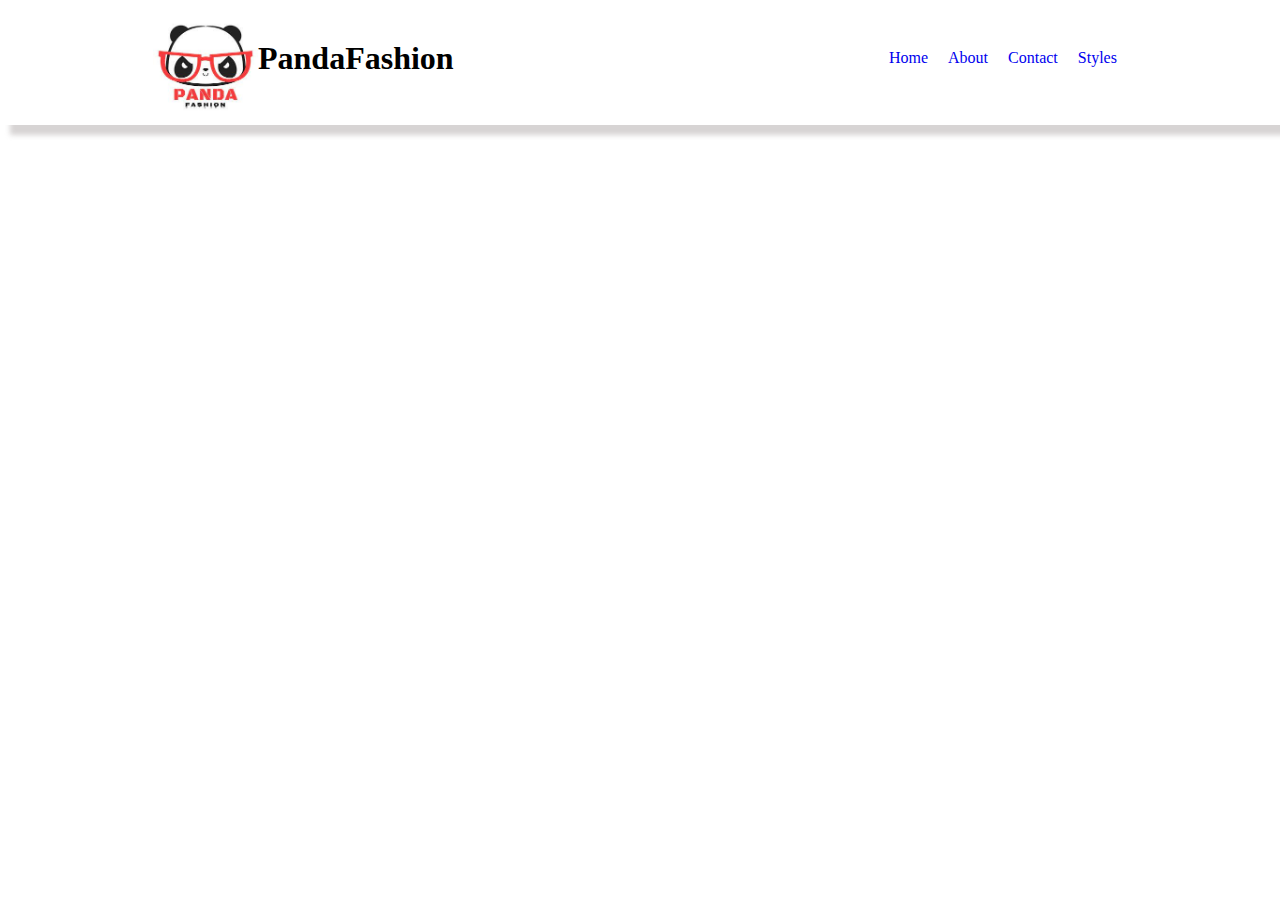
==== TestFolder/Manasseh's folder/index.html @ ce021929 "implemented navbar" ====
<!-- @format -->

<!DOCTYPE html>
<html lang="en">
  <head>
    <meta charset="UTF-8" />
    <meta http-equiv="X-UA-Compatible" content="IE=edge" />
    <meta name="viewport" content="width=device-width, initial-scale=1.0" />
    <title>Document</title>
    <link rel="stylesheet" href="style.css" />
  </head>
  <body>
    <!-- Navbar -->
    <div class="navbar">
      <!-- Logo -->
      <div class="nav-logo">
        <img src="../../images/logo.jpg" alt="logo" class="logo-img" />
        <h1 class="logo-text">PandaFashion</h1>
      </div>
      <div class="nav-list">
        <ul>
          <li class="nav-item">
            <lord-icon
              src="https://cdn.lordicon.com/igpbsrza.json"
              trigger="morph"
            >
            </lord-icon>
            <a href="#home" class="nav-link">Home</a>
          </li>

          <li class="nav-item">
            <lord-icon
              src="https://cdn.lordicon.com/aixyixpa.json"
              trigger="hover"
            >
            </lord-icon>
            <a href="#about" class="nav-link">About</a>
          </li>

          <li class="nav-item">
            <lord-icon
              src="https://cdn.lordicon.com/uvextprq.json"
              trigger="hover"
            >
            </lord-icon>
            <a href="#contact" class="nav-link">Contact</a>
          </li>
          <li class="nav-item">
            <lord-icon
              src="https://cdn.lordicon.com/webtefou.json"
              trigger="hover"
            >
            </lord-icon>
            <a href="#styles" class="nav-link">Styles</a>
          </li>
        </ul>
      </div>
    </div>

    <script src="https://cdn.lordicon.com/xdjxvujz.js"></script>
  </body>
</html>
---- TestFolder/Manasseh's folder/style.css ----
/** @format */

* {
  margin: 0;
  padding: 0;
  box-sizing: border-box;
}

/* Navbar style */
.navbar {
  display: flex;
  flex-direction: row;
  justify-content: space-around;
  align-items: center;
  margin-top: 20px;
  width: 100%;
  box-shadow: 10px 10px 5px 0px rgba(201, 198, 198, 0.75);
  -webkit-box-shadow: 10px 10px 5px 0px rgba(201, 198, 198, 0.75);
  -moz-box-shadow: 10px 10px 5px 0px rgba(201, 198, 198, 0.75);
}
@media screen and (max-width: 767px) {
  .nav-list ul {
    display: flex;
    flex-direction: column;
  }
}
.logo-img {
  width: 25%;
  height: 25%;
  image-resolution: 300dpi;
}
.nav-logo {
  display: flex;
}
.nav-logo > h1 {
  margin-top: 20px;
}
.nav-list ul {
  display: flex;

  margin-bottom: 30px;
}
.nav-list ul li {
  list-style: none;
  text-decoration: none;

  padding: 10px;
}
.nav-list ul li a {
  text-decoration: none;
}
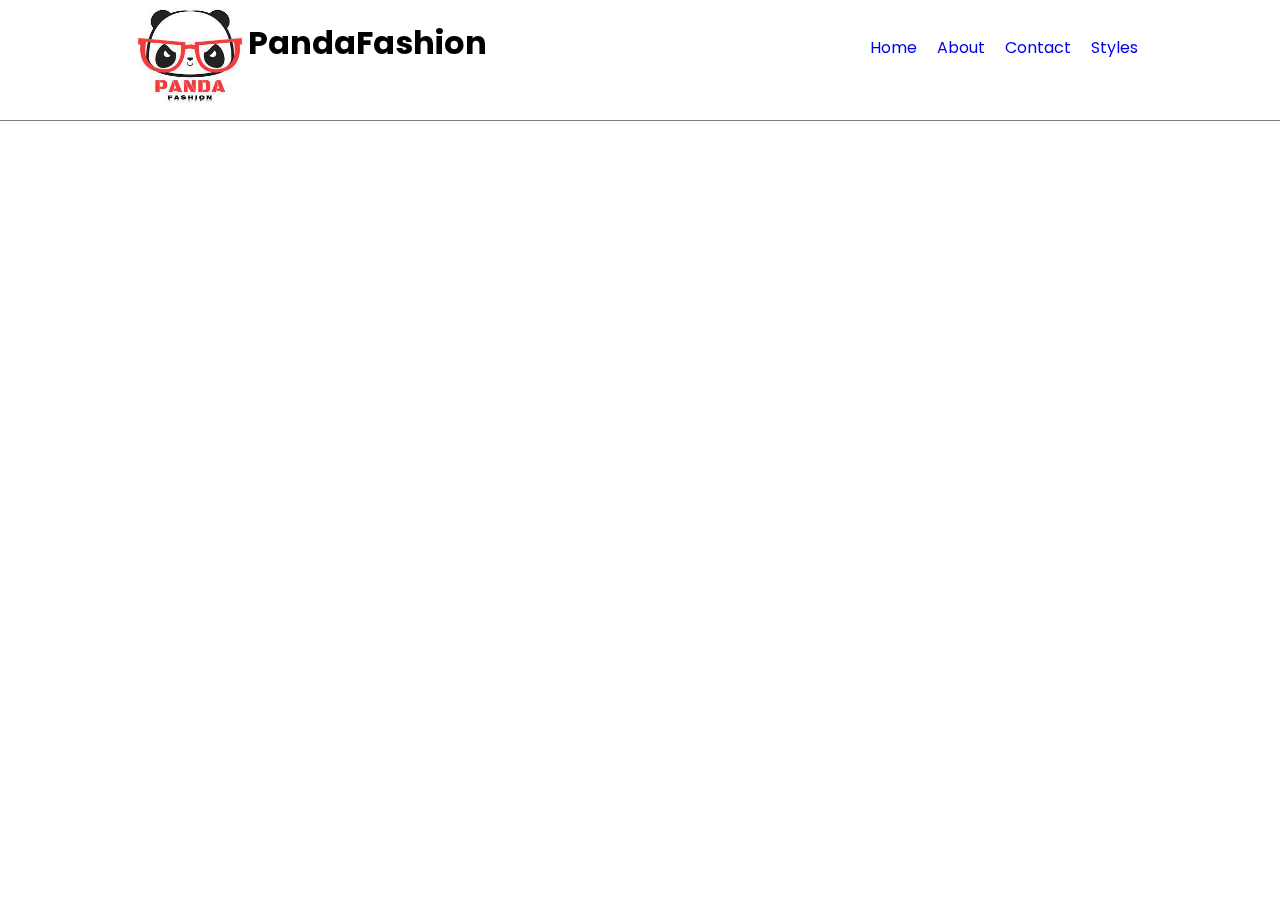
==== commit a9a6409c: "added navbar" ====
--- a/TestFolder/Manasseh's folder/index.html
+++ b/TestFolder/Manasseh's folder/index.html
@@ -18,13 +18,21 @@
         <h1 class="logo-text">PandaFashion</h1>
       </div>
       <div class="nav-list">
-        <ul>
+        <div class="active-icon" id="active-icon">
+          <lord-icon
+            src="https://cdn.lordicon.com/xhebrhsj.json"
+            trigger="click"
+          ></lord-icon>
+        </div>
+
+        <ul class="nav-items" id="nav-items">
           <li class="nav-item">
             <lord-icon
               src="https://cdn.lordicon.com/igpbsrza.json"
               trigger="morph"
             >
             </lord-icon>
+
             <a href="#home" class="nav-link">Home</a>
           </li>
 
@@ -58,5 +66,6 @@
     </div>
 
     <script src="https://cdn.lordicon.com/xdjxvujz.js"></script>
+    <script src="script.js"></script>
   </body>
 </html>
--- a/TestFolder/Manasseh's folder/style.css
+++ b/TestFolder/Manasseh's folder/style.css
@@ -1,27 +1,112 @@
 /** @format */
-
+@import url("https://fonts.googleapis.com/css2?family=Barlow+Condensed:wght@700&family=Barlow:wght@100;700&family=Karla:wght@300&family=Poppins:wght@200&display=swap");
 * {
   margin: 0;
   padding: 0;
   box-sizing: border-box;
 }
+:root {
+  --header-height: 3rem;
+  --hue-color: 347;
+  /* Colors */
+  --first-color: hsl(var(--hue-color), 85%, 46%);
+  --first-color-second: hsl(var(--hue-color), 85%, 46%);
+  --first-color-alt: hsl(var(--hue-color), 57%, 56%);
+  --first-color-lighter: hsl(var(--hue-color), 92%, 86%);
+  --title-color: hsl(var(--hue-color), 50%, 15%);
+  --text-color: hsl(var(--hue-color), 8%, 46%);
+  --text-color-light: hsl(var(--hue-color), 8%, 65%);
+  --input-color: hsl(var(--hue-color), 73%, 96%);
+  --body-color: hsl(var(--hue-color), 63%, 99%);
+  --container-color: #f2f2f2;
 
+  /* ======Font and Typography */
+  /* Import font family of poppins from google */
+  --body-font: "Poppins", sans-serif;
+  --big-font-size: 2rem;
+  --h1-font-size: 1.5rem;
+  --h2-font-size: 1.25rem;
+  --h3-font-size: 1.125rem;
+  --normal-font-size: 0.939rem;
+  --small-font-size: 0.815rem;
+  --smaller-font-size: 0.77rem;
+
+  /* ====Font Weight=== */
+  --font-medium: 500;
+  --font-semi-bold: 600;
+
+  /* ===Margin */
+  --m-0-25: 0.25rem;
+  --m-0-5: 0.5rem;
+  --m-0-75: 0.75rem;
+  --m-1: 1rem;
+  --m-1-5: 1.5rem;
+  --m-2: 2rem;
+  --m-2-5: 2.5rem;
+  --m-3: 3rem;
+}
+p,
+h1,
+h2,
+h3,
+h4,
+div {
+  font-family: "Poppins", sans-serif;
+}
 /* Navbar style */
 .navbar {
   display: flex;
   flex-direction: row;
   justify-content: space-around;
   align-items: center;
-  margin-top: 20px;
+  margin-top: 4px;
   width: 100%;
-  box-shadow: 10px 10px 5px 0px rgba(201, 198, 198, 0.75);
-  -webkit-box-shadow: 10px 10px 5px 0px rgba(201, 198, 198, 0.75);
-  -moz-box-shadow: 10px 10px 5px 0px rgba(201, 198, 198, 0.75);
+
+  position: fixed;
+  border-bottom: 1px solid gray;
 }
+.active-icon,
+.inactive-icon {
+  display: none;
+}
+
+.nav-items.active {
+  right: 100px;
+  transition: all 650ms ease-in-out;
+  -webkit-transition: all 650ms ease-in-out;
+  -moz-transition: all 650ms ease-in-out;
+  -ms-transition: all 650ms ease-in-out;
+  -o-transition: all 650ms ease-in-out;
+}
+
 @media screen and (max-width: 767px) {
-  .nav-list ul {
+  .nav-items {
     display: flex;
     flex-direction: column;
+    justify-content: space-between;
+    position: fixed;
+    right: -120px;
+    top: 120px;
+    margin-bottom: 30px;
+    transition: all 650ms ease-in-out;
+    -webkit-transition: all 650ms ease-in-out;
+    -moz-transition: all 650ms ease-in-out;
+    -ms-transition: all 650ms ease-in-out;
+    -o-transition: all 650ms ease-in-out;
+  }
+
+  .active-icon {
+    display: block;
+  }
+
+  .navbar {
+    box-shadow: none;
+  }
+  .toggle-icon {
+    display: block;
+  }
+  .nav-item {
+    margin-top: 30px;
   }
 }
 .logo-img {
@@ -33,7 +118,7 @@
   display: flex;
 }
 .nav-logo > h1 {
-  margin-top: 20px;
+  margin-top: 15px;
 }
 .nav-list ul {
   display: flex;
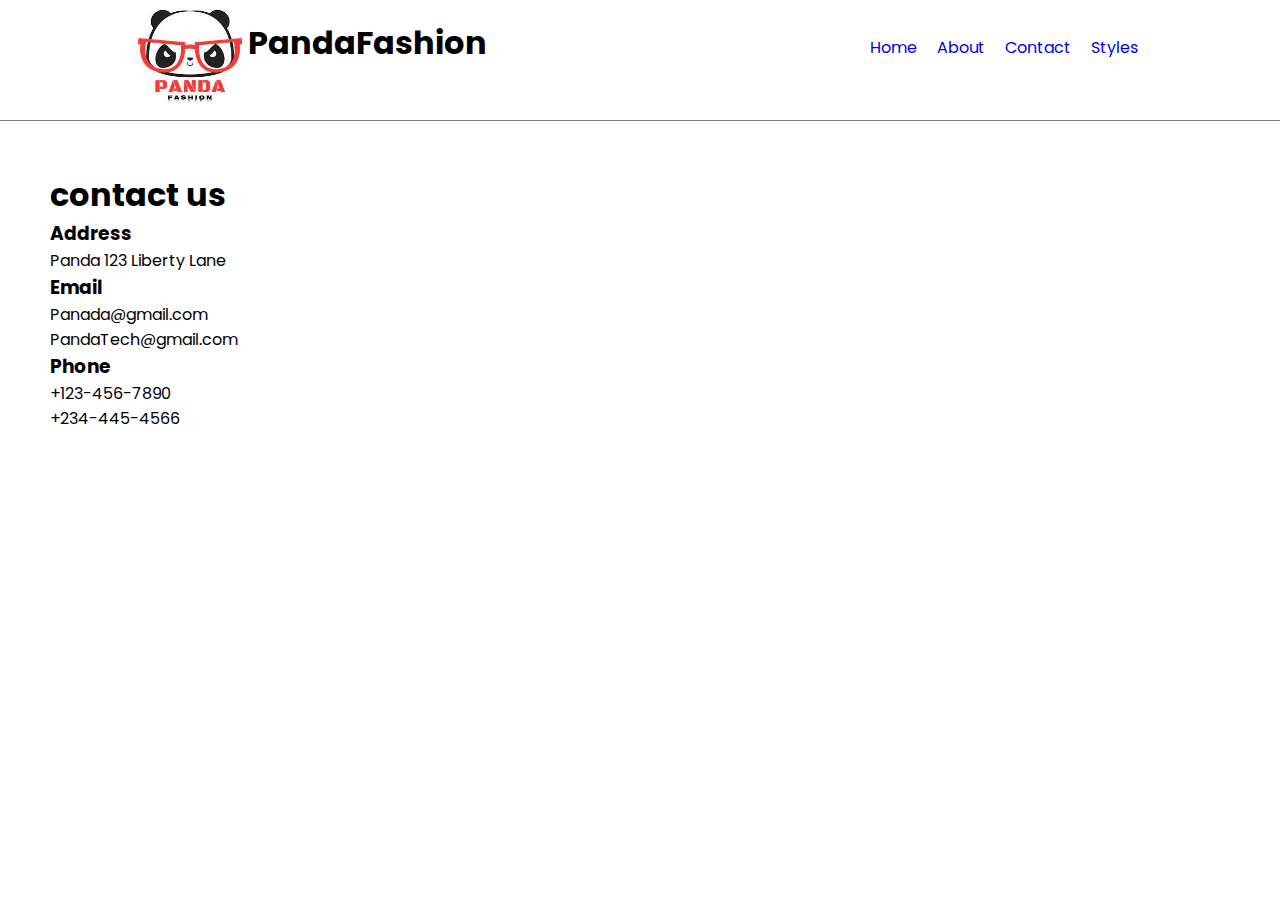
==== commit 89c77ed3: "working on thr contact page" ====
--- a/TestFolder/Manasseh's folder/index.html
+++ b/TestFolder/Manasseh's folder/index.html
@@ -64,6 +64,40 @@
         </ul>
       </div>
     </div>
+    <!-- Contact -->
+    <section id="contact">
+      <h1 class="heading"><span>contact</span> us</h1>
+
+      <div class="container">
+        <div class="icons">
+          <lord-icon
+            src="https://cdn.lordicon.com/cnyeuzxc.json"
+            trigger="hover"
+          >
+          </lord-icon>
+          <h3>Address</h3>
+          <p>Panda 123 Liberty Lane</p>
+        </div>
+
+        <div class="icons">
+          <lord-icon
+            src="https://cdn.lordicon.com/iicmtpsq.json"
+            trigger="hover"
+          >
+          </lord-icon>
+          <h3>Email</h3>
+          <p>Panada@gmail.com</p>
+          <p>PandaTech@gmail.com</p>
+        </div>
+
+        <div class="icons">
+          <i class="fas fa-phone"></i>
+          <h3>Phone</h3>
+          <p>+123-456-7890</p>
+          <p>+234-445-4566</p>
+        </div>
+      </div>
+    </section>
 
     <script src="https://cdn.lordicon.com/xdjxvujz.js"></script>
     <script src="script.js"></script>
--- a/TestFolder/Manasseh's folder/style.css
+++ b/TestFolder/Manasseh's folder/style.css
@@ -62,7 +62,6 @@
   margin-top: 4px;
   width: 100%;
 
-  position: fixed;
   border-bottom: 1px solid gray;
 }
 .active-icon,
@@ -134,3 +133,7 @@
 .nav-list ul li a {
   text-decoration: none;
 }
+section {
+  display: block;
+  margin: 50px;
+}
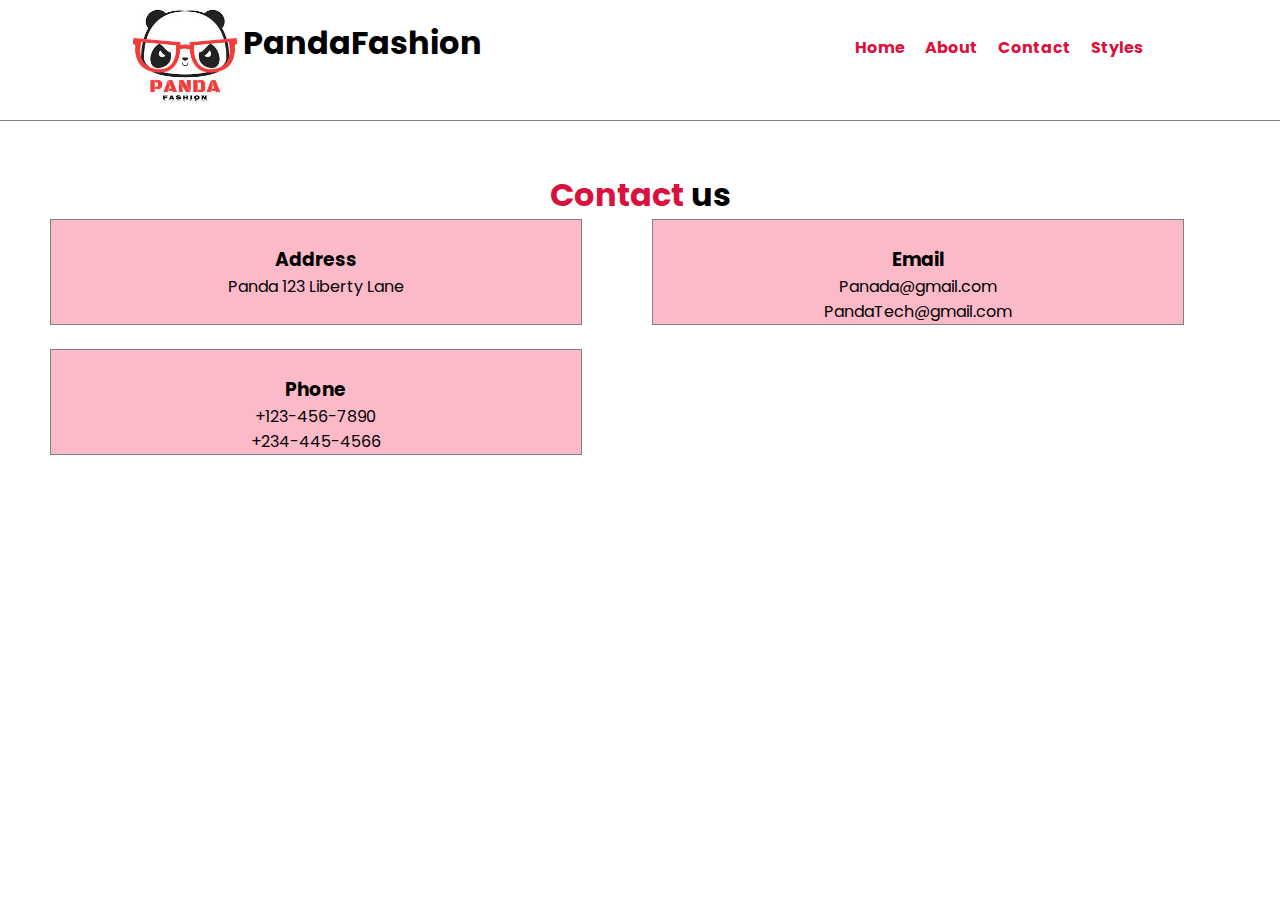
==== commit 61c69348: "added contact" ====
--- a/TestFolder/Manasseh's folder/index.html
+++ b/TestFolder/Manasseh's folder/index.html
@@ -6,6 +6,13 @@
     <meta charset="UTF-8" />
     <meta http-equiv="X-UA-Compatible" content="IE=edge" />
     <meta name="viewport" content="width=device-width, initial-scale=1.0" />
+    <link
+      rel="stylesheet"
+      href="https://cdnjs.cloudflare.com/ajax/libs/font-awesome/6.1.2/css/all.min.css"
+      integrity="sha512-1sCRPdkRXhBV2PBLUdRb4tMg1w2YPf37qatUFeS7zlBy7jJI8Lf4VHwWfZZfpXtYSLy85pkm9GaYVYMfw5BC1A=="
+      crossorigin="anonymous"
+      referrerpolicy="no-referrer"
+    />
     <title>Document</title>
     <link rel="stylesheet" href="style.css" />
   </head>
@@ -65,16 +72,12 @@
       </div>
     </div>
     <!-- Contact -->
-    <section id="contact">
-      <h1 class="heading"><span>contact</span> us</h1>
+    <section id="contact" class="contact">
+      <h1 class="heading"><span class="span-contact">Contact</span> us</h1>
 
       <div class="container">
         <div class="icons">
-          <lord-icon
-            src="https://cdn.lordicon.com/cnyeuzxc.json"
-            trigger="hover"
-          >
-          </lord-icon>
+          <i class="fa-solid fa-location-dot fa-2x map-icon contact-icon"></i>
           <h3>Address</h3>
           <p>Panda 123 Liberty Lane</p>
         </div>
@@ -83,6 +86,7 @@
           <lord-icon
             src="https://cdn.lordicon.com/iicmtpsq.json"
             trigger="hover"
+            class="contact-icon"
           >
           </lord-icon>
           <h3>Email</h3>
@@ -91,7 +95,12 @@
         </div>
 
         <div class="icons">
-          <i class="fas fa-phone"></i>
+          <lord-icon
+            src="https://cdn.lordicon.com/cnyeuzxc.json"
+            trigger="hover"
+            class="contact-icon"
+          >
+          </lord-icon>
           <h3>Phone</h3>
           <p>+123-456-7890</p>
           <p>+234-445-4566</p>
--- a/TestFolder/Manasseh's folder/style.css
+++ b/TestFolder/Manasseh's folder/style.css
@@ -70,7 +70,7 @@
 }
 
 .nav-items.active {
-  right: 100px;
+  right: 0px;
   transition: all 650ms ease-in-out;
   -webkit-transition: all 650ms ease-in-out;
   -moz-transition: all 650ms ease-in-out;
@@ -84,8 +84,13 @@
     flex-direction: column;
     justify-content: space-between;
     position: fixed;
-    right: -120px;
-    top: 120px;
+    right: -820px;
+    top: 80px;
+    height: 100%;
+    width: 90%;
+    z-index: 999;
+    background-color: #f3f3f3;
+    border: 1px solid black;
     margin-bottom: 30px;
     transition: all 650ms ease-in-out;
     -webkit-transition: all 650ms ease-in-out;
@@ -93,7 +98,9 @@
     -ms-transition: all 650ms ease-in-out;
     -o-transition: all 650ms ease-in-out;
   }
-
+  .nav-list {
+    background-color: var(--first-color-lighter);
+  }
   .active-icon {
     display: block;
   }
@@ -106,6 +113,9 @@
   }
   .nav-item {
     margin-top: 30px;
+  }
+  .container {
+    grid-template-columns: repeat(2, 1fr);
   }
 }
 .logo-img {
@@ -132,8 +142,49 @@
 }
 .nav-list ul li a {
   text-decoration: none;
+  color: var(--first-color);
+  font-weight: bold;
 }
 section {
   display: block;
   margin: 50px;
 }
+svg {
+  width: 3%;
+  height: 3%;
+}
+.contact .heading {
+  text-align: center;
+  font-size: var(--big-font-size);
+}
+.span-contact {
+  color: var(--first-color);
+}
+
+.contact .container {
+  display: -ms-grid;
+  display: grid;
+  -ms-grid-columns: (minmax(25rem, 1fr)) [auto-fit];
+  grid-template-columns: repeat(auto-fit, minmax(25rem, 1fr));
+  gap: 1.5rem;
+}
+
+.map-icon {
+  color: rgb(2, 8, 39);
+}
+.icons {
+  border: 1px solid gray;
+  width: 92%;
+
+  background-color: var(--first-color-lighter);
+  gap: 20px;
+}
+.icons h3,
+.icons p {
+  text-align: center;
+}
+.contact-icon {
+  text-align: center;
+  margin-left: 47%;
+  margin-top: 30px;
+}
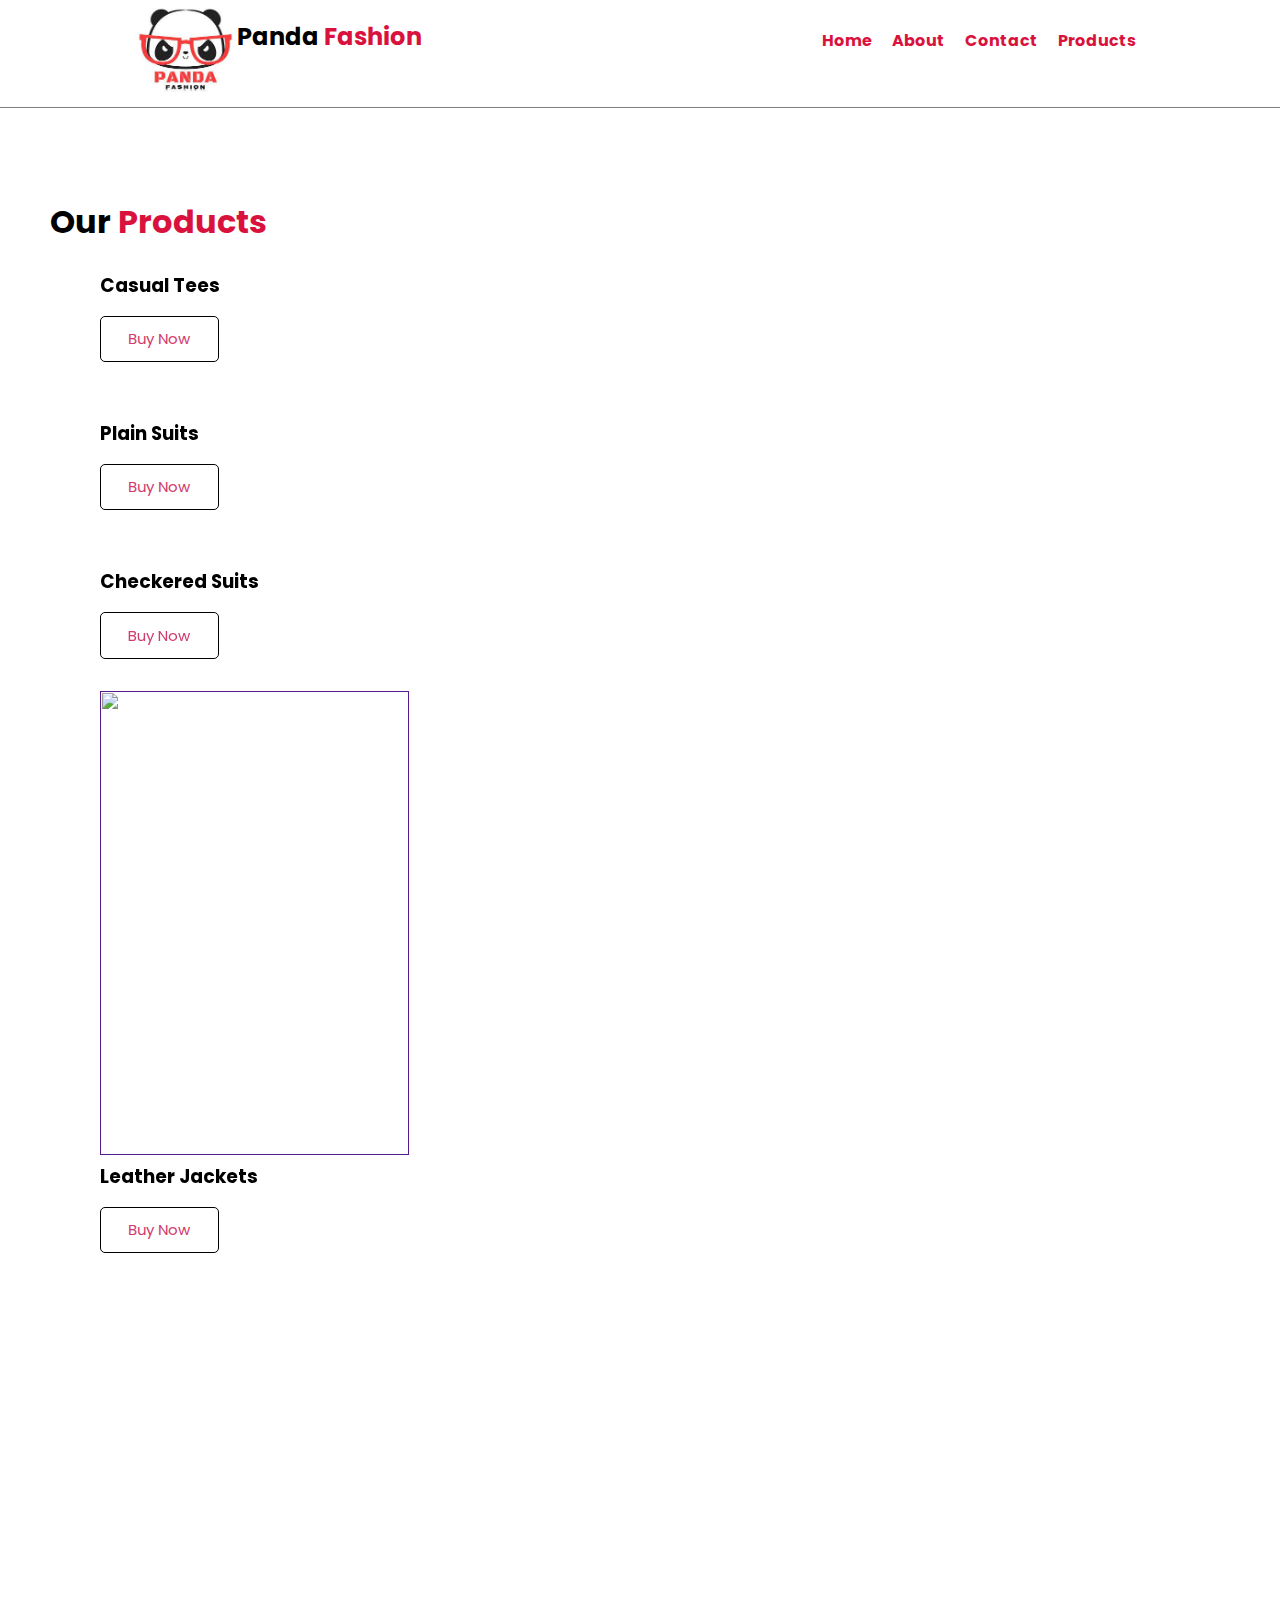
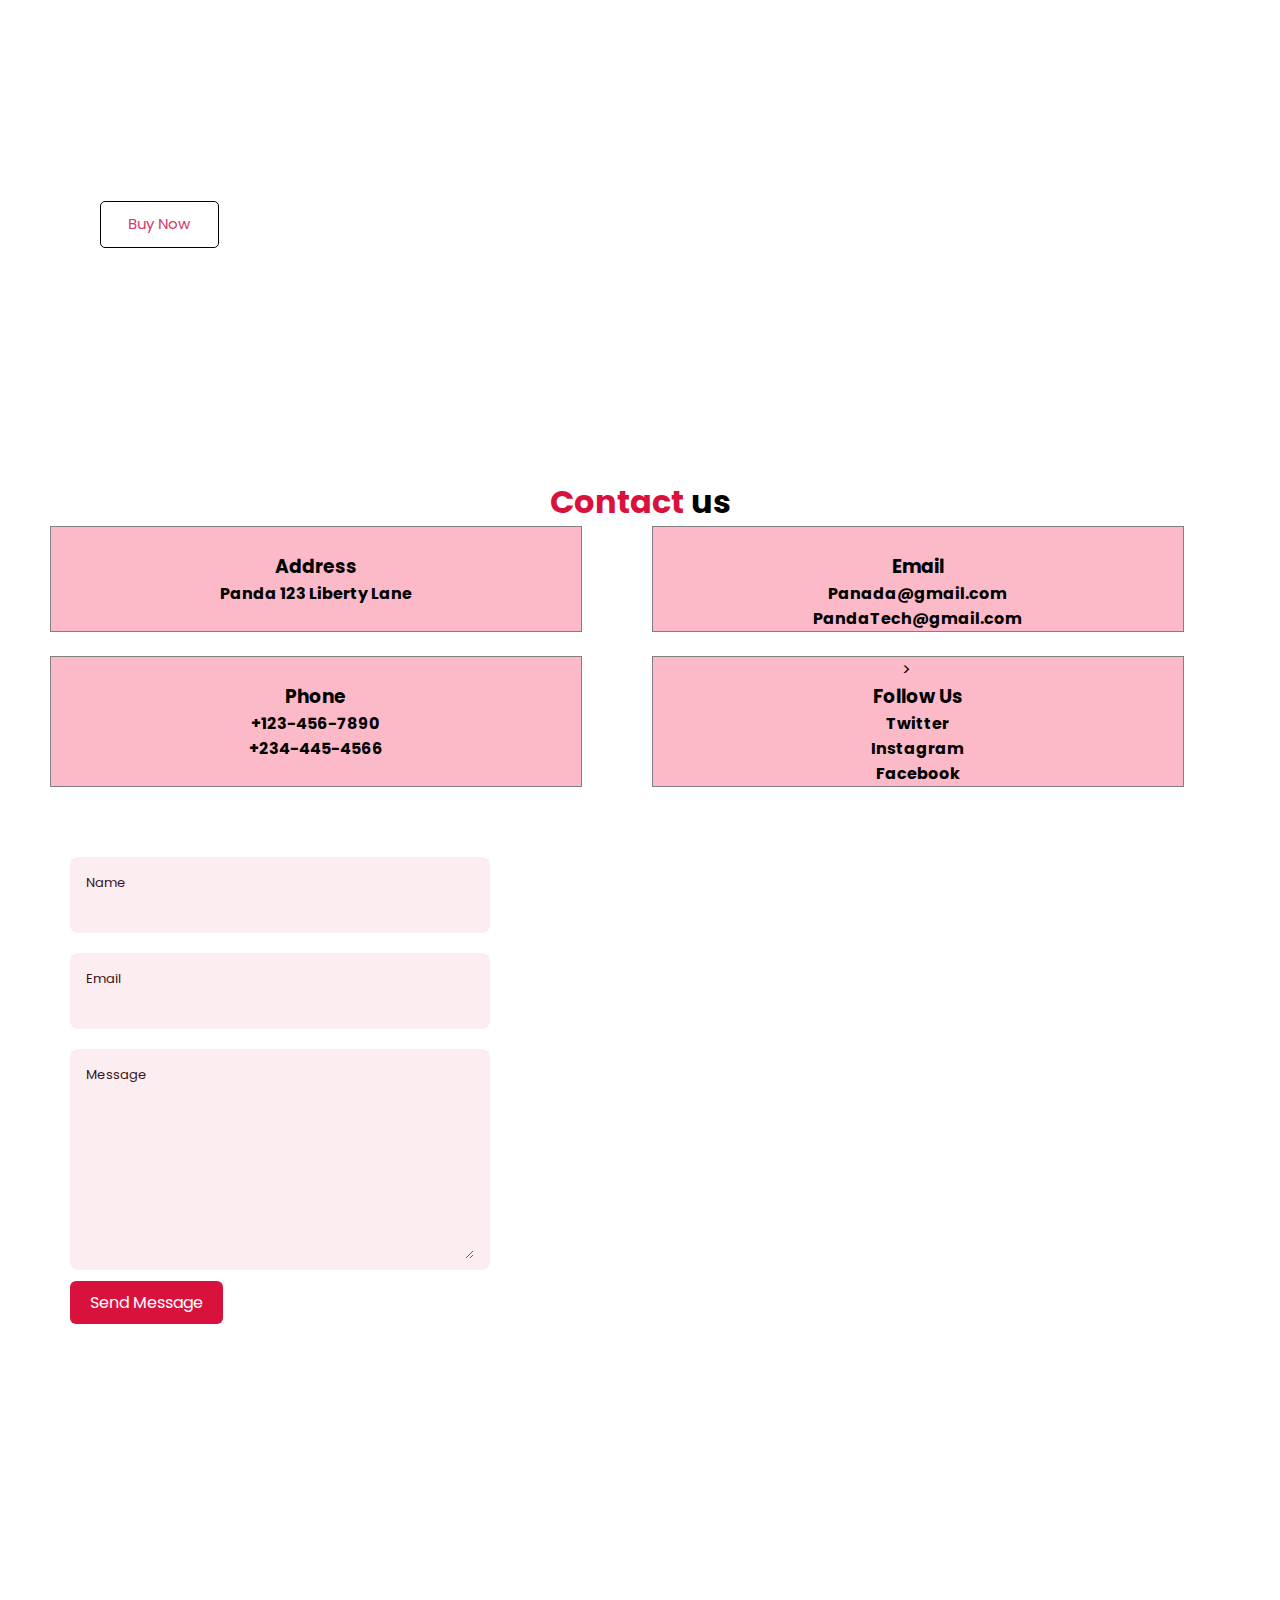
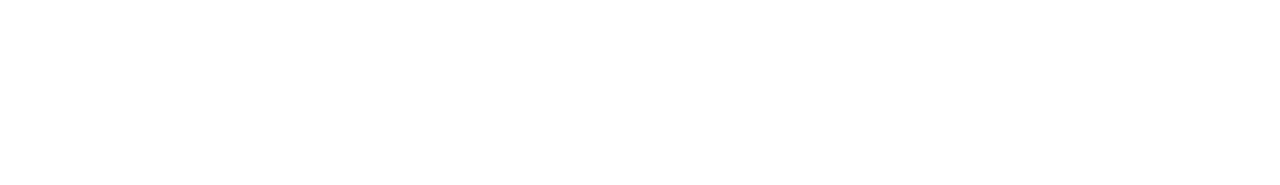
==== commit fe0e3010: "addec chat page" ====
--- a/TestFolder/Manasseh's folder/index.html
+++ b/TestFolder/Manasseh's folder/index.html
@@ -13,6 +13,14 @@
       crossorigin="anonymous"
       referrerpolicy="no-referrer"
     />
+    <link href="https://unpkg.com/aos@2.3.1/dist/aos.css" rel="stylesheet" />
+    <script src="https://unpkg.com/aos@2.3.1/dist/aos.js"></script>
+    <link
+      rel="stylesheet"
+      href="https://cdn.jsdelivr.net/npm/bootstrap@5.2.0/dist/css/bootstrap.min.css"
+      integrity="sha384-gH2yIJqKdNHPEq0n4Mqa/HGKIhSkIHeL5AyhkYV8i59U5AR6csBvApHHNl/vI1Bx"
+      crossorigin="anonymous"
+    />
     <title>Document</title>
     <link rel="stylesheet" href="style.css" />
   </head>
@@ -22,7 +30,9 @@
       <!-- Logo -->
       <div class="nav-logo">
         <img src="../../images/logo.jpg" alt="logo" class="logo-img" />
-        <h1 class="logo-text">PandaFashion</h1>
+        <h2 class="logo-text">
+          Panda <span class="span-contact">Fashion</span>
+        </h2>
       </div>
       <div class="nav-list">
         <div class="active-icon" id="active-icon">
@@ -34,43 +44,148 @@
 
         <ul class="nav-items" id="nav-items">
           <li class="nav-item">
-            <lord-icon
-              src="https://cdn.lordicon.com/igpbsrza.json"
-              trigger="morph"
-            >
-            </lord-icon>
-
-            <a href="#home" class="nav-link">Home</a>
-          </li>
-
-          <li class="nav-item">
-            <lord-icon
-              src="https://cdn.lordicon.com/aixyixpa.json"
-              trigger="hover"
-            >
-            </lord-icon>
-            <a href="#about" class="nav-link">About</a>
-          </li>
-
-          <li class="nav-item">
-            <lord-icon
-              src="https://cdn.lordicon.com/uvextprq.json"
-              trigger="hover"
-            >
-            </lord-icon>
-            <a href="#contact" class="nav-link">Contact</a>
-          </li>
-          <li class="nav-item">
-            <lord-icon
-              src="https://cdn.lordicon.com/webtefou.json"
-              trigger="hover"
-            >
-            </lord-icon>
-            <a href="#styles" class="nav-link">Styles</a>
+            <a href="#home" class="nav-link">
+              <lord-icon
+                src="https://cdn.lordicon.com/igpbsrza.json"
+                trigger="morph"
+              >
+              </lord-icon>
+              Home</a
+            >
+          </li>
+
+          <li class="nav-item">
+            <a href="#about" class="nav-link">
+              <lord-icon
+                src="https://cdn.lordicon.com/aixyixpa.json"
+                trigger="hover"
+              >
+              </lord-icon
+              >About</a
+            >
+          </li>
+
+          <li class="nav-item">
+            <a href="#contact" class="nav-link">
+              <lord-icon
+                src="https://cdn.lordicon.com/uvextprq.json"
+                trigger="hover"
+              >
+              </lord-icon
+              >Contact</a
+            >
+          </li>
+          <li class="nav-item">
+            <a href="#products" class="nav-link">
+              <lord-icon
+                src="https://cdn.lordicon.com/webtefou.json"
+                trigger="hover"
+              >
+              </lord-icon
+              >Products</a
+            >
           </li>
         </ul>
       </div>
     </div>
+    <!-- Procuts -->
+    <!-- beginning of products section -->
+    <section>
+      <div class="title" id="products">
+        <h1 class="text-center">
+          Our <span class="span-contact">Products</span>
+        </h1>
+      </div>
+      <div class="content">
+        <div class="container">
+          <div class="row">
+            <div class="col-lg-4 pic">
+              <div class="item" data-aos="fade-right" data-aos-duration="1500">
+                <a href=""
+                  ><img
+                    class="img-responsive img"
+                    src="../../images/images9.jpg"
+                    alt=""
+                /></a>
+                <h3>Casual Tees</h3>
+              </div>
+              <button class="productBtn-1">Buy Now</button>
+            </div>
+            <div class="col-lg-4 pic">
+              <div class="item" data-aos="fade-up" data-aos-duration="1500">
+                <a href=""
+                  ><img
+                    class="img-responsive img"
+                    src="../../images/images7.jpg"
+                    alt=""
+                /></a>
+                <h3>Plain Suits</h3>
+              </div>
+              <button class="productBtn-1">Buy Now</button>
+            </div>
+            <div
+              class="col-lg-4 pic"
+              data-aos="fade-left"
+              data-aos-duration="1500"
+            >
+              <div class="item">
+                <a href=""
+                  ><img
+                    class="img-responsive img"
+                    src="../../images/images8.jpg"
+                    alt=""
+                /></a>
+                <h3>Checkered Suits</h3>
+              </div>
+              <button class="productBtn-1">Buy Now</button>
+            </div>
+          </div>
+          <div class="row">
+            <div class="col-lg-4 pic">
+              <div class="item" data-aos="fade-right" data-aos-duration="1500">
+                <a href=""
+                  ><img
+                    class="img-responsive img"
+                    src="../../images/images5.jpg"
+                    width="309.33px"
+                /></a>
+                <h3>Leather Jackets</h3>
+              </div>
+              <button class="productBtn-1">Buy Now</button>
+            </div>
+            <div class="col-lg-4 pic">
+              <div class="item" data-aos="fade-up" data-aos-duration="1500">
+                <a href=""
+                  ><img
+                    class="img-responsive img"
+                    src="../../images/images6.jpg"
+                    width="309.33px"
+                /></a>
+                <h3>Plain Suits</h3>
+              </div>
+              <button class="productBtn-1">Buy Now</button>
+            </div>
+            <div
+              class="col-lg-4 pic"
+              data-aos="fade-left"
+              data-aos-duration="1500"
+            >
+              <div class="item">
+                <a href=""
+                  ><img
+                    class="img-responsive img"
+                    src="../../images/images3.jpg"
+                    alt=""
+                /></a>
+                <h3>Checkered Suits</h3>
+              </div>
+              <button class="productBtn-1">Buy Now</button>
+            </div>
+          </div>
+        </div>
+      </div>
+    </section>
+
     <!-- Contact -->
     <section id="contact" class="contact">
       <h1 class="heading"><span class="span-contact">Contact</span> us</h1>
@@ -94,7 +209,7 @@
           <p>PandaTech@gmail.com</p>
         </div>
 
-        <div class="icons">
+        <div class="icons icon-center">
           <lord-icon
             src="https://cdn.lordicon.com/cnyeuzxc.json"
             trigger="hover"
@@ -105,10 +220,78 @@
           <p>+123-456-7890</p>
           <p>+234-445-4566</p>
         </div>
+        <div class="icons icon-center">
+          <lord-icon
+            src="https://cdn.lordicon.com/ofqzcdla.json"
+            trigger="hover"
+            class="contact-icon"
+          >
+          </lord-icon>
+          >
+          <h3>Follow Us</h3>
+          <p>Twitter</p>
+          <p>Instagram</p>
+          <p>Facebook</p>
+        </div>
+      </div>
+    </section>
+
+    <section class="container connect">
+      <div class="connect-form">
+        <form action="" class="contact__form grid">
+          <div class="contact__inputs grid">
+            <div class="contact__content">
+              <label for="" class="contact__label">Name</label>
+              <input type="text" class="contact__input" />
+            </div>
+            <div class="contact__content">
+              <label for="" class="contact__label">Email</label>
+              <input type="email" class="contact__input" />
+            </div>
+          </div>
+
+          <div class="contact__content">
+            <label for="" class="contact__label">Message</label>
+            <textarea
+              name=""
+              id=""
+              cols="0"
+              rows="7"
+              class="contact__input"
+              spellcheck="true"
+            ></textarea>
+          </div>
+
+          <div>
+            <a href="" class="button button--flex">
+              Send Message
+              <i class="fa-solid fa-comments"></i>
+            </a>
+          </div>
+        </form>
+        <div class="mapouter">
+          <div class="gmap_canvas">
+            <iframe
+              class="gmap_iframe"
+              frameborder="0"
+              scrolling="no"
+              marginheight="0"
+              marginwidth="0"
+              src="https://maps.google.com/maps?width=771&amp;height=527&amp;hl=en&amp;q=APtech Alagbole&amp;t=&amp;z=14&amp;ie=UTF8&amp;iwloc=B&amp;output=embed"
+            ></iframe
+            ><a href="https://www.kokagames.com/fnf-friday-night-funkin-mods/"
+              >Friday Night Funkin Mods</a
+            >
+          </div>
+         
+        </div>
       </div>
     </section>
 
     <script src="https://cdn.lordicon.com/xdjxvujz.js"></script>
     <script src="script.js"></script>
+    <script>
+      AOS.init();
+    </script>
   </body>
 </html>
--- a/TestFolder/Manasseh's folder/style.css
+++ b/TestFolder/Manasseh's folder/style.css
@@ -117,6 +117,11 @@
   .container {
     grid-template-columns: repeat(2, 1fr);
   }
+  .mapouter,
+  .gmap_iframe,
+  .gmap_canvas {
+    width: 100%;
+  }
 }
 .logo-img {
   width: 25%;
@@ -126,7 +131,7 @@
 .nav-logo {
   display: flex;
 }
-.nav-logo > h1 {
+.nav-logo > h2 {
   margin-top: 15px;
 }
 .nav-list ul {
@@ -155,7 +160,11 @@
 }
 .contact .heading {
   text-align: center;
+  font-weight: bold;
   font-size: var(--big-font-size);
+}
+h1 {
+  font-weight: bold;
 }
 .span-contact {
   color: var(--first-color);
@@ -188,3 +197,127 @@
   margin-left: 47%;
   margin-top: 30px;
 }
+.img {
+  height: 29rem;
+  transition: all 0.4s;
+}
+.img:hover {
+  transform: scale(1.02, 1.02);
+}
+.title {
+  padding-top: 2.5rem;
+}
+.row {
+  margin-left: 50px;
+}
+.pic {
+  padding-bottom: 2rem;
+}
+.productBtn-1 {
+  margin-top: 1rem;
+  font-size: 15px;
+  line-height: 4px;
+  text-align: center;
+  height: 2.9rem;
+  width: 7.43rem;
+  border: 1px solid black;
+  font-family: "Poppins", sans-serif;
+  border-radius: 5px;
+  padding: 8px;
+  transition: 0.3s all;
+  background-color: white;
+  color: rgb(210, 59, 109);
+}
+.productBtn-1:hover {
+  color: white;
+  background-color: rgb(210, 59, 109);
+  transform: scale(1.2, 1.2);
+  border: 1px solid transparent;
+}
+@media (min-width: 991px) and (max-width: 1199px) {
+  img {
+    width: 90%;
+  }
+}
+@media (min-width: 767px) and (max-width: 991px) {
+  .pic {
+    margin-left: 110px;
+  }
+}
+@media (min-width: 481px) and (max-width: 767px) {
+  .pic {
+    margin-left: 55px;
+  }
+}
+.icons p {
+  font-weight: bold;
+}
+.connect-form {
+  display: flex;
+  justify-content: space-between;
+  flex-wrap: wrap;
+}
+.contact__content {
+  background-color: var(--input-color);
+  border-radius: 0.5rem;
+  -webkit-border-radius: 0.5rem;
+  -moz-border-radius: 0.5rem;
+  -ms-border-radius: 0.5rem;
+  -o-border-radius: 0.5rem;
+  padding: 0.75rem 1rem 0.25rem;
+  margin: 20px;
+  width: 100%;
+}
+.contact__label {
+  font-size: var(--small-font-size);
+  color: var(--title-color);
+}
+.contact__input {
+  width: 100%;
+  background-color: var(--input-color);
+  color: var(--text-color);
+  font-family: var(--body-font);
+  font-size: var(--normal-font-size);
+  border: none;
+  outline: none;
+  padding: 0.25rem 0.5rem 0.5rem 0;
+}
+a {
+  text-decoration: none;
+}
+.button {
+  width: 100%;
+  height: 40px;
+  padding: 10px 20px;
+  margin-left: 20px;
+  border-radius: 6px;
+  background-color: var(--first-color);
+  color: white;
+  -webkit-border-radius: 6px;
+  -moz-border-radius: 6px;
+  -ms-border-radius: 6px;
+  -o-border-radius: 6px;
+}
+.contact__input {
+  width: 100%;
+}
+/* Map */
+.mapouter {
+  overflow: hidden;
+  margin-top: 20px;
+  position: relative;
+  text-align: right;
+  width: 771px;
+  height: 400px;
+}
+.gmap_canvas {
+  overflow: hidden;
+  background: none !important;
+  width: 771px;
+  height: 400px;
+}
+.gmap_iframe {
+  overflow: hidden;
+  width: 771px !important;
+  height: 400px !important;
+}
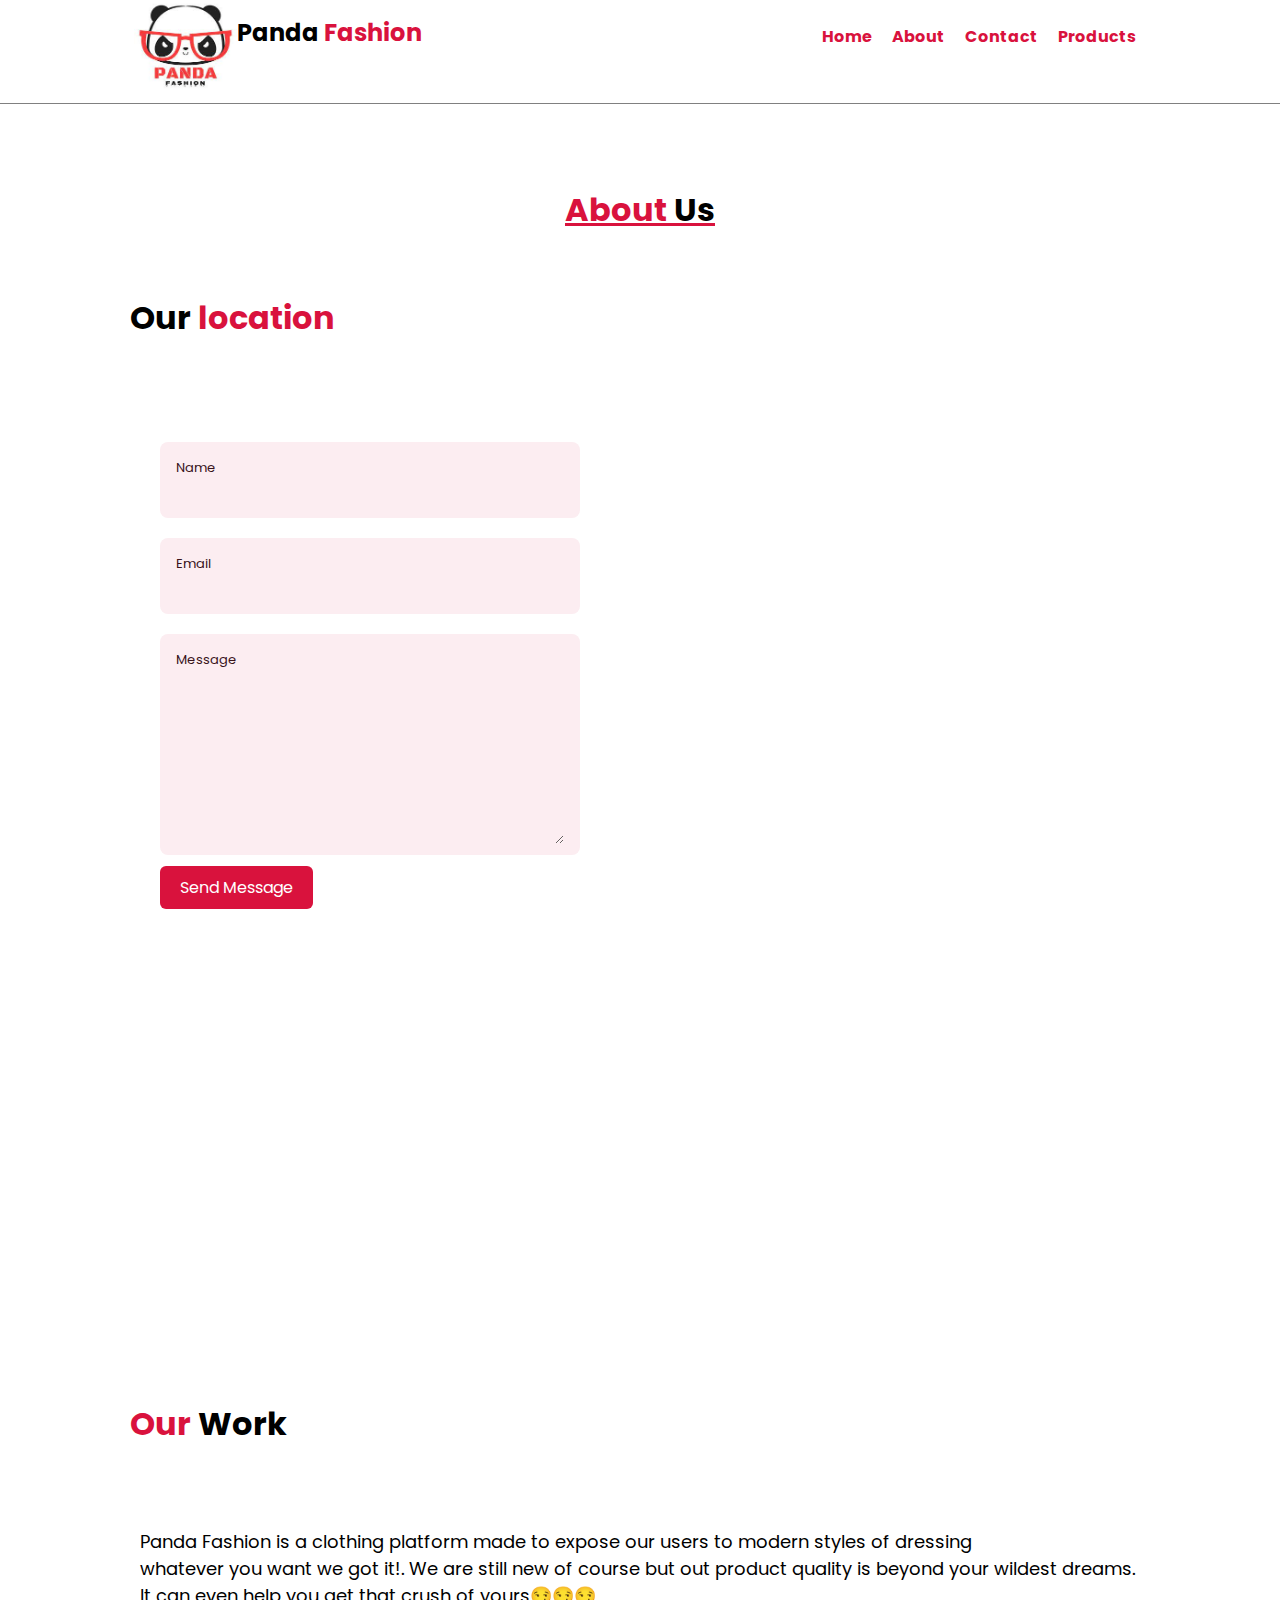
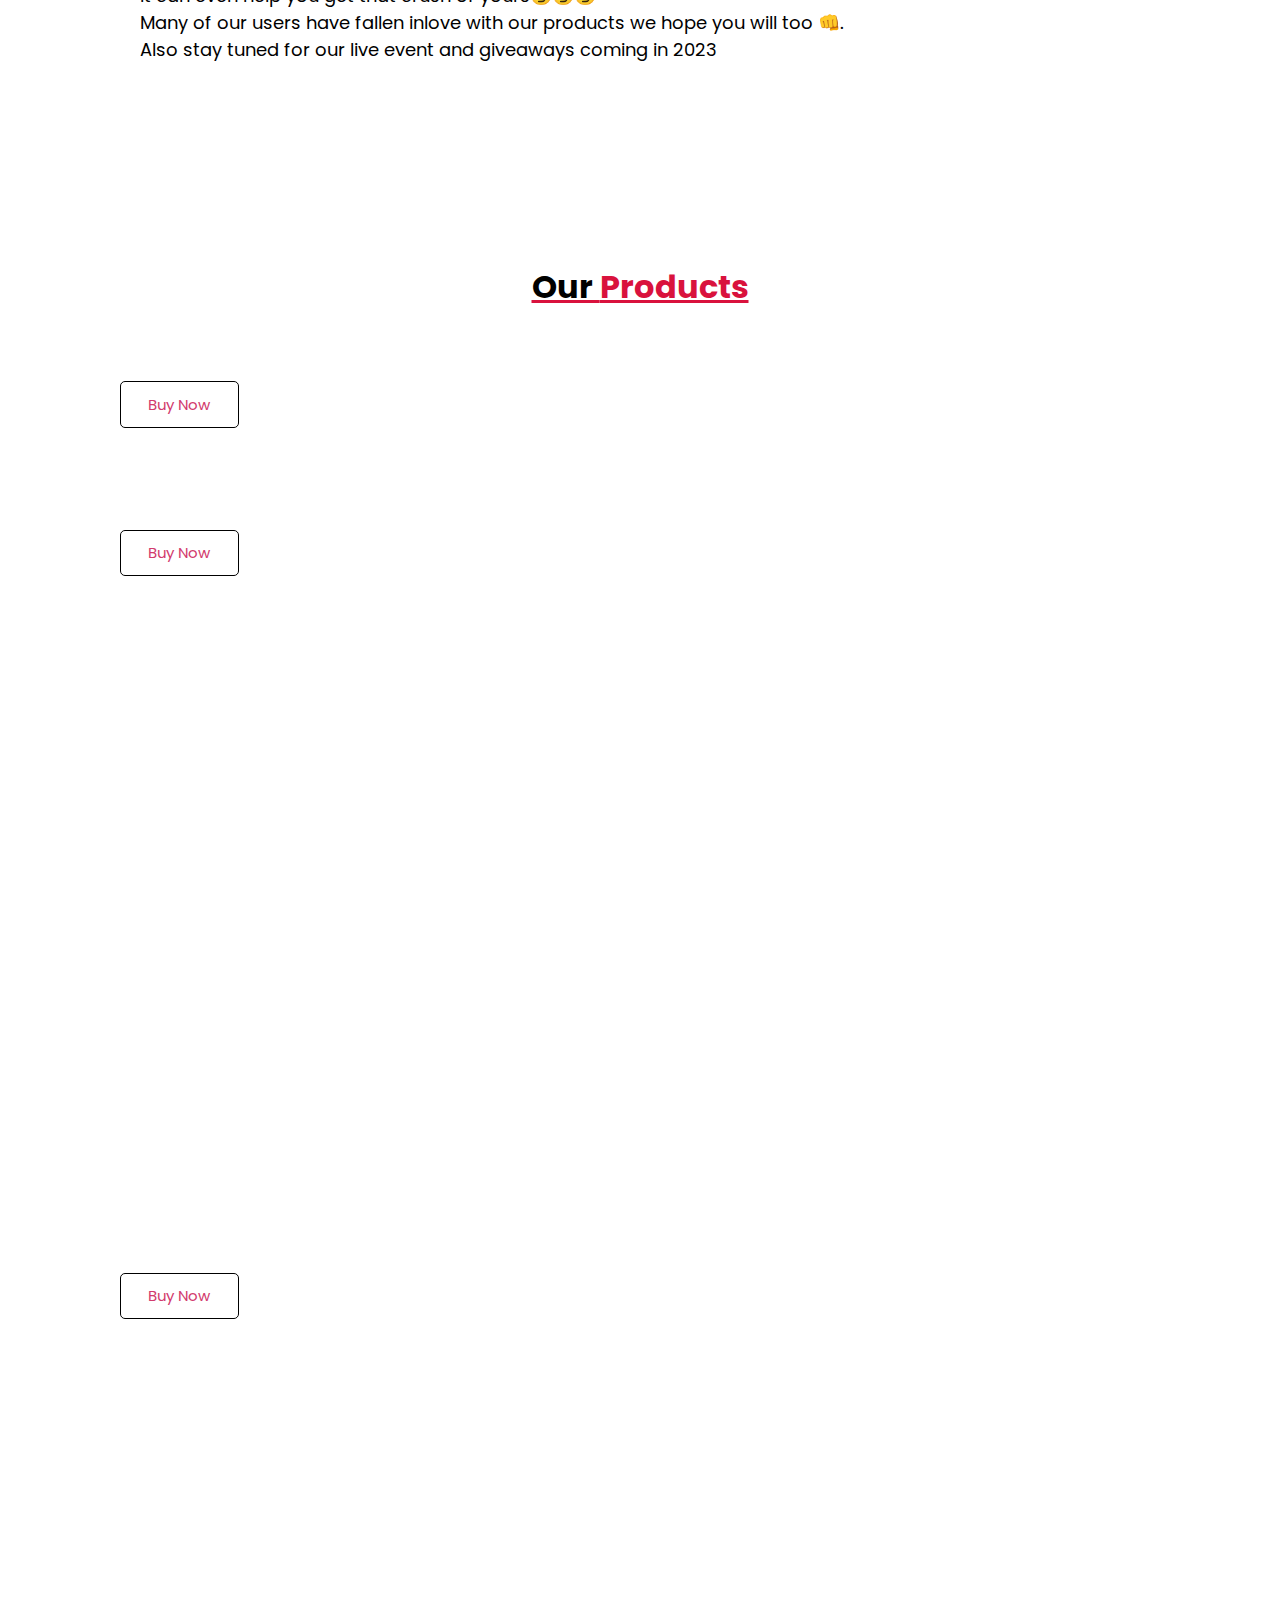
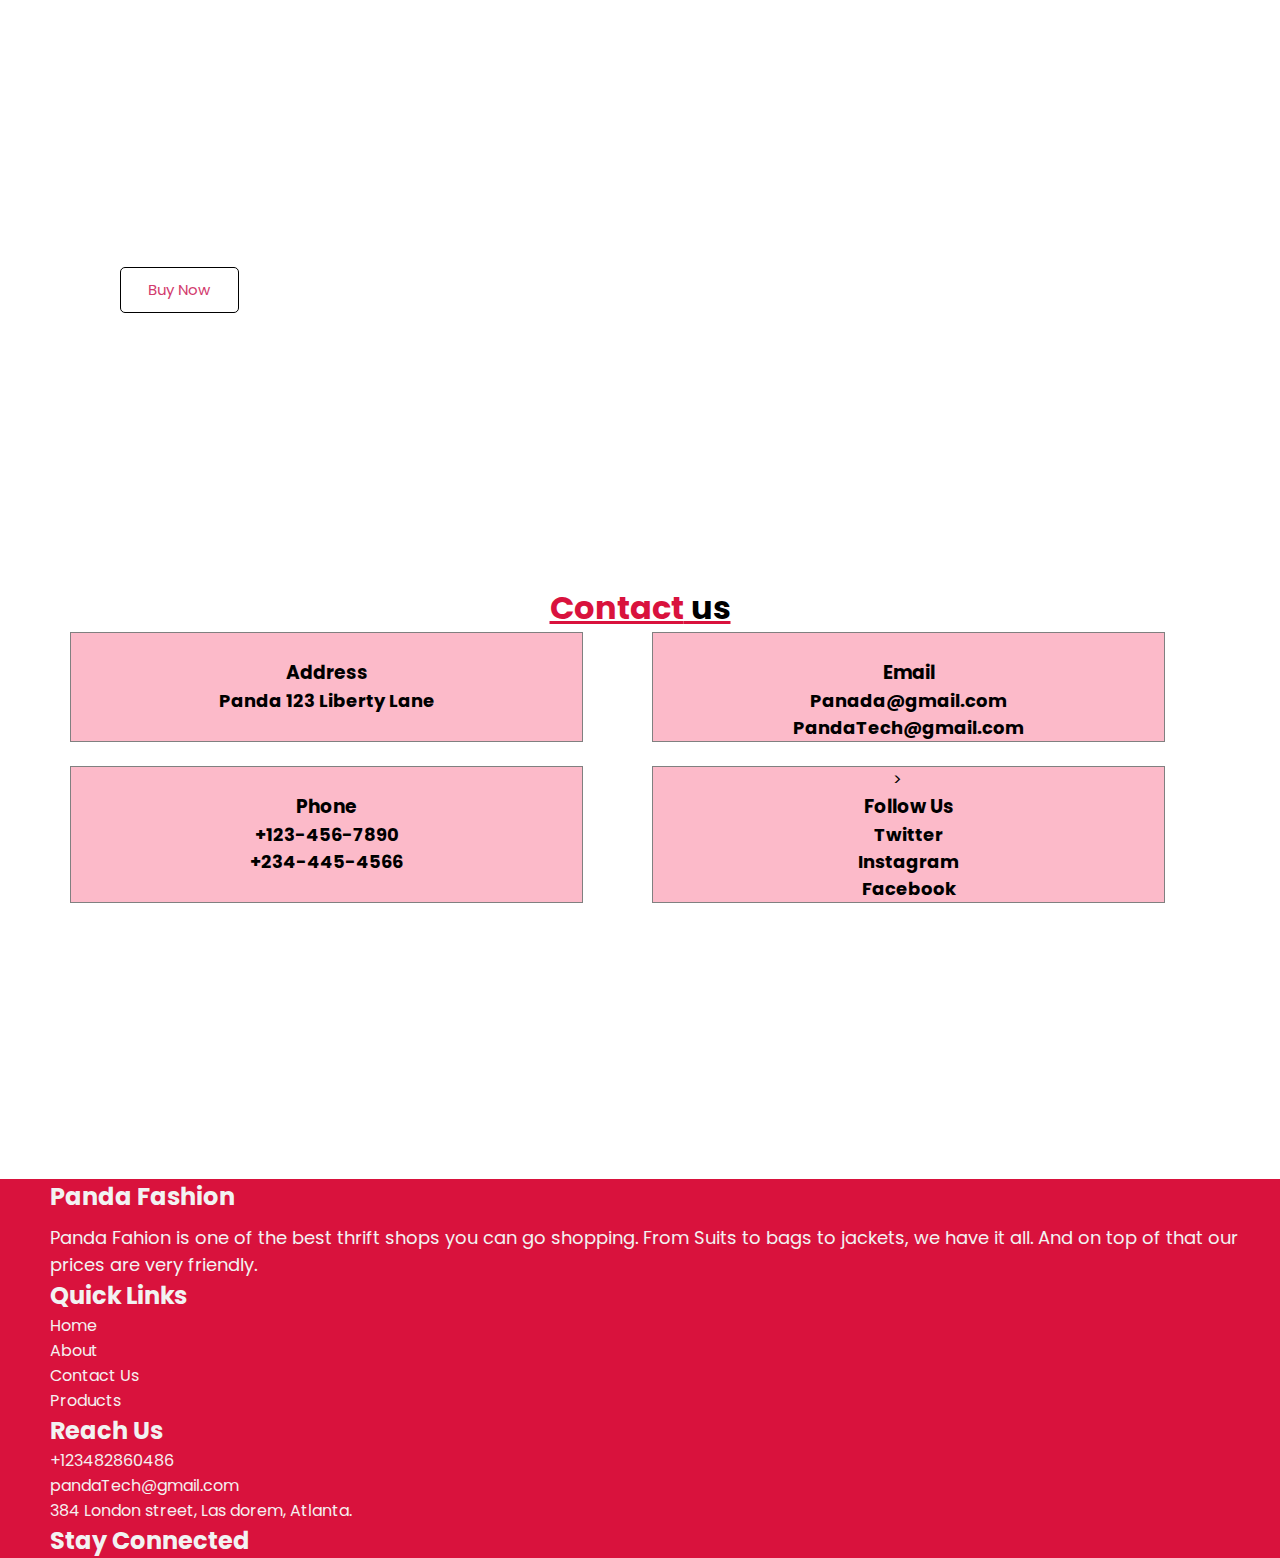
==== commit bfe79212: "added some functionality" ====
--- a/TestFolder/Manasseh's folder/index.html
+++ b/TestFolder/Manasseh's folder/index.html
@@ -88,11 +88,96 @@
         </ul>
       </div>
     </div>
-    <!-- Procuts -->
+    <section id="about" class="about">
+      <div>
+        <h1 class="text-center section-line"><span class="span-contact">About</span> Us</h1>
+        <div class="location">
+          <h1 class="about-header">
+            Our <span class="span-contact">location</span>
+          </h1>
+          <section class="container connect">
+            <div class="connect-form">
+              <form action="" class="contact__form grid">
+                <div class="contact__inputs grid">
+                  <div class="contact__content">
+                    <label for="" class="contact__label">Name</label>
+                    <input type="text" class="contact__input" />
+                  </div>
+                  <div class="contact__content">
+                    <label for="" class="contact__label">Email</label>
+                    <input type="email" class="contact__input" />
+                  </div>
+                </div>
+
+                <div class="contact__content">
+                  <label for="" class="contact__label">Message</label>
+                  <textarea
+                    name=""
+                    id=""
+                    cols="0"
+                    rows="7"
+                    class="contact__input"
+                    spellcheck="true"
+                  ></textarea>
+                </div>
+
+                <div>
+                  <a href="" class="button link-btn">
+                    Send Message
+                    <i class="fa-solid fa-comments"></i>
+                  </a>
+                </div>
+              </form>
+              <div class="mapouter">
+                <div class="gmap_canvas">
+                  <iframe
+                    class="gmap_iframe"
+                    frameborder="0"
+                    scrolling="no"
+                    marginheight="0"
+                    marginwidth="0"
+                    src="https://maps.google.com/maps?width=771&amp;height=527&amp;hl=en&amp;q=APtech Alagbole&amp;t=&amp;z=14&amp;ie=UTF8&amp;iwloc=B&amp;output=embed"
+                  ></iframe
+                  ><a
+                    href="https://www.kokagames.com/fnf-friday-night-funkin-mods/"
+                    >Friday Night Funkin Mods</a
+                  >
+                </div>
+              </div>
+            </div>
+          </section>
+          <div>
+            <h1 class="about-header">
+              <span class="span-contact">Our</span> Work
+            </h1>
+            <section class="description">
+              <p>
+                Panda Fashion is a clothing platform made to expose our users to
+                modern styles of dressing
+              </p>
+              <p>
+                whatever you want we got it!. We are still new of course but out
+                product quality is beyond your wildest dreams.
+              </p>
+              <p>It can even help you get that crush of yours😏😏😏</p>
+              <p>
+                Many of our users have fallen inlove with our products we hope
+                you will too 👊. <p>
+                    Also stay tuned for our live event and giveaways coming in 2023
+                </p>
+              
+              </p>
+            </section>
+          </div>
+        </div>
+      </div>
+    </section>
+
+    <!-- Products -->
     <!-- beginning of products section -->
     <section>
       <div class="title" id="products">
-        <h1 class="text-center">
+        <h1 class="text-center  section-line">
           Our <span class="span-contact">Products</span>
         </h1>
       </div>
@@ -188,7 +273,7 @@
 
     <!-- Contact -->
     <section id="contact" class="contact">
-      <h1 class="heading"><span class="span-contact">Contact</span> us</h1>
+      <h1 class="heading  section-line"><span class="span-contact">Contact</span> us</h1>
 
       <div class="container">
         <div class="icons">
@@ -236,57 +321,62 @@
       </div>
     </section>
 
-    <section class="container connect">
-      <div class="connect-form">
-        <form action="" class="contact__form grid">
-          <div class="contact__inputs grid">
-            <div class="contact__content">
-              <label for="" class="contact__label">Name</label>
-              <input type="text" class="contact__input" />
-            </div>
-            <div class="contact__content">
-              <label for="" class="contact__label">Email</label>
-              <input type="email" class="contact__input" />
+    <footer>
+      <div class="footer-bg">
+        <div class="container">
+          <div class="row">
+            <div class="col-lg-3">
+              <h2>Panda Fashion</h2>
+              <p class="footer-cont">
+                Panda Fahion is one of the best thrift shops you can go
+                shopping. From Suits to bags to jackets, we have it all. And on
+                top of that our prices are very friendly.
+              </p>
+            </div>
+            <div class="col-lg-3" id="mid">
+              <h2>Quick Links</h2>
+              <ul class="quick-links">
+                <li><a href="#home">Home</a></li>
+                <li><a href="#about">About</a></li>
+                <li><a href="#contact">Contact Us</a></li>
+                <li><a href="#products">Products</a></li>
+              </ul>
+            </div>
+            <div class="col-lg-3" id="right">
+              <h2>Reach Us</h2>
+              <ul class="footer-contact">
+                <li>
+                  <a href="tel:+123482860486">
+                    <i class="fas fa-phone-square-alt"></i>
+                    +123482860486
+                  </a>
+                </li>
+                <li>
+                  <a href="mailto: pandaTech@gmail.com">
+                    <i class="fas fa-envelope"></i>
+                    pandaTech@gmail.com
+                  </a>
+                </li>
+                <li id="address">
+                  <a href="#">
+                    <i class="fa-solid fa-location-pin"></i>
+                    384 London street, Las dorem, Atlanta.
+                  </a>
+                </li>
+              </ul>
+            </div>
+            <div class="col-lg-3">
+              <h2>Stay Connected</h2>
+              <div class="socials">
+                <a href="#"><i class="fab fa-facebook"></i></a>
+                <a href="#"><i class="fab fa-instagram"></i></a>
+                <a href="#"><i class="fab fa-youtube"></i></a>
+              </div>
             </div>
           </div>
-
-          <div class="contact__content">
-            <label for="" class="contact__label">Message</label>
-            <textarea
-              name=""
-              id=""
-              cols="0"
-              rows="7"
-              class="contact__input"
-              spellcheck="true"
-            ></textarea>
-          </div>
-
-          <div>
-            <a href="" class="button button--flex">
-              Send Message
-              <i class="fa-solid fa-comments"></i>
-            </a>
-          </div>
-        </form>
-        <div class="mapouter">
-          <div class="gmap_canvas">
-            <iframe
-              class="gmap_iframe"
-              frameborder="0"
-              scrolling="no"
-              marginheight="0"
-              marginwidth="0"
-              src="https://maps.google.com/maps?width=771&amp;height=527&amp;hl=en&amp;q=APtech Alagbole&amp;t=&amp;z=14&amp;ie=UTF8&amp;iwloc=B&amp;output=embed"
-            ></iframe
-            ><a href="https://www.kokagames.com/fnf-friday-night-funkin-mods/"
-              >Friday Night Funkin Mods</a
-            >
-          </div>
-         
-        </div>
-      </div>
-    </section>
+        </div>
+      </div>
+    </footer>
 
     <script src="https://cdn.lordicon.com/xdjxvujz.js"></script>
     <script src="script.js"></script>
--- a/TestFolder/Manasseh's folder/style.css
+++ b/TestFolder/Manasseh's folder/style.css
@@ -4,6 +4,24 @@
   margin: 0;
   padding: 0;
   box-sizing: border-box;
+}
+html {
+  scroll-behavior: smooth;
+  scroll-padding-top: 7rem;
+  overflow-x: hidden;
+}
+
+html::-webkit-scrollbar {
+  width: 1rem;
+}
+
+html::-webkit-scrollbar-track {
+  background: #fff;
+}
+
+html::-webkit-scrollbar-thumb {
+  background: var(--first-color);
+  border-radius: 5rem;
 }
 :root {
   --header-height: 3rem;
@@ -59,9 +77,12 @@
   flex-direction: row;
   justify-content: space-around;
   align-items: center;
-  margin-top: 4px;
-  width: 100%;
-
+  height: max-content;
+  width: 100%;
+  position: fixed;
+  top: 0;
+  z-index: 999;
+  background-color: #ffffff;
   border-bottom: 1px solid gray;
 }
 .active-icon,
@@ -153,6 +174,9 @@
 section {
   display: block;
   margin: 50px;
+  margin-top: 40px;
+  gap: 5px;
+  padding: 20px;
 }
 svg {
   width: 3%;
@@ -298,6 +322,9 @@
   -ms-border-radius: 6px;
   -o-border-radius: 6px;
 }
+.link-btn:hover {
+  color: #f2f2f2 !important;
+}
 .contact__input {
   width: 100%;
 }
@@ -321,3 +348,80 @@
   width: 771px !important;
   height: 400px !important;
 }
+
+/* footer */
+footer {
+  margin-top: 20%;
+}
+.footer-bg {
+  background-color: var(--first-color);
+  width: 100%;
+  height: 100%;
+  color: #f2f2f2;
+}
+.footer-cont {
+  font-size: var(--h3-font-size);
+
+  margin-top: 10px;
+}
+footer ul li a {
+  text-decoration: none;
+  color: rgb(245, 240, 240);
+}
+footer ul li a:hover {
+  background-color: #f2f2f2;
+  transition: all 100ms linear;
+  background-size: 100%;
+  background-clip: text;
+  -webkit-background-clip: text;
+  -moz-background-clip: text;
+  -webkit-text-fill-color: transparent;
+  -moz-text-fill-color: transparent;
+  -webkit-transition: all 100ms linear;
+  -moz-transition: all 100ms linear;
+  -ms-transition: all 100ms linear;
+  -o-transition: all 100ms linear;
+}
+.socials {
+  font-size: 30px;
+}
+#address a i {
+  color: #f2f2f2;
+}
+#mid li {
+  list-style: none;
+}
+#right li {
+  list-style: none;
+}
+i {
+  color: #f2f2f2;
+}
+i:hover {
+  color: #f2f2f2;
+  transition: all 100ms linear;
+  -webkit-transition: all 100ms linear;
+  -moz-transition: all 100ms linear;
+  -ms-transition: all 100ms linear;
+  -o-transition: all 100ms linear;
+}
+.footer-after {
+  padding-top: 2rem;
+}
+.text-center {
+  text-align: center;
+}
+.about {
+  margin-top: 13%;
+}
+p {
+  font-size: var(--h3-font-size);
+}
+.about-header {
+  margin: 60px;
+}
+.section-line {
+  text-decoration: underline;
+  text-decoration-color: var(--first-color);
+  -moz-text-decoration-color: var(--first-color);
+}
